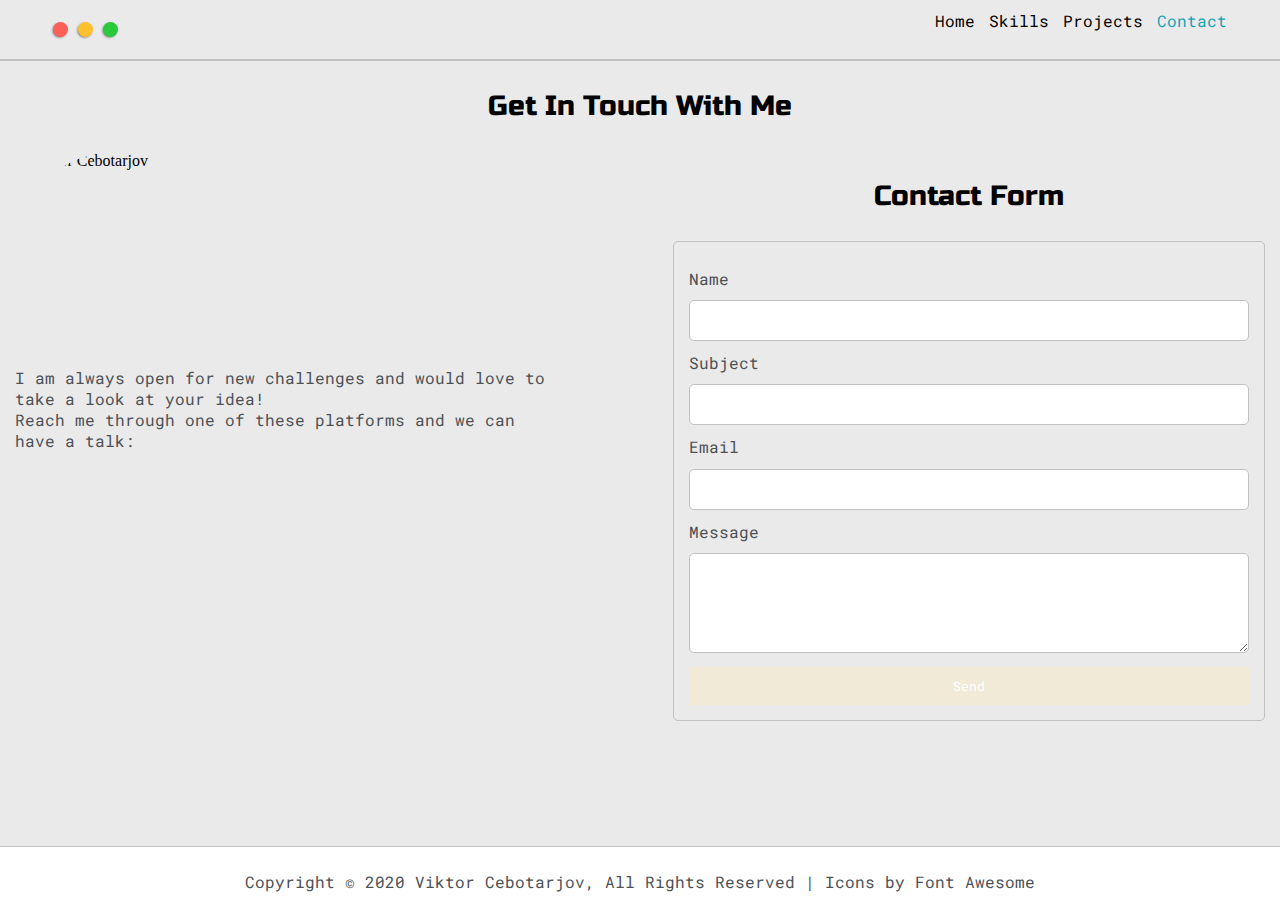
==== contact.html @ dcbc0ba2 "added pages, other improvements" ====
<!DOCTYPE html>
<html lang="en">

<head>
    <meta charset="UTF-8">
    <meta name="viewport" content="width=device-width, initial-scale=1.0">
    <meta name="description"
        content="Specializing in responsive designs, custom and dynamic web solutions with the help of HTML5, CSS3, JavaScript and WordPress!">
    <link href="https://fonts.googleapis.com/css2?family=Russo+One&display=swap" rel="stylesheet">
    <link href="https://fonts.googleapis.com/css2?family=Roboto+Mono:wght@500&family=Russo+One&display=swap"
        rel="stylesheet">
    <link rel="stylesheet" href="https://use.fontawesome.com/releases/v5.13.0/css/all.css"
        integrity="sha384-Bfad6CLCknfcloXFOyFnlgtENryhrpZCe29RTifKEixXQZ38WheV+i/6YWSzkz3V" crossorigin="anonymous">
    <link rel="stylesheet" href="assets/styles/style.css">
    <link id="theme-style" rel="stylesheet" href="">
    <script src="assets/scripts/main.js" defer></script>
    <title>Viktor | Responsive Web Solutions </title>
</head>

<body>

    <section class="section1">
        <!-- nav -->
       

            <div class="menu-btn">
                <div class="btn-line"></div>
                <div class="btn-line"></div>
                <div class="btn-line"></div>
            </div>

            <nav class="nav-wrapper menu">
                <a href="index.html" class="dots-wrapper menu-logo">
                    <div class="browser-dot" id="dot1"></div>
                    <div class="browser-dot" id="dot2"></div>
                    <div class="browser-dot" id="dot3"></div>
                </a>

                <!-- nav items -->
                <ul id="navigation" class="menu-nav">
                    <li class="nav-item">
                        <a href="index.html" class="nav-link">Home</a>
                    </li>
                    <li class="nav-item">
                        <a href="index.html#skills" class="nav-link">Skills</a>
                    </li>
                    <li class="nav-item">
                        <a href="projects.html" class="nav-link">Projects</a>
                    </li>
                    <li class="nav-item">
                        <a href="contact.html" class="nav-link current">Contact</a>
                    </li>
                    <div id="battery" class="fa mobile-hide"></div>
                </ul>
            </nav>

    </section>

    <main>
        <section class="section1">
            <div class="main-container">
                <h3 class="post-heading">
                    Get In Touch With Me</h3>
                <div class="contact-wrapper">
                    <div class="contact-text">
                        <img id="profile-pic" src="assets/images/viktor2.2.jpg" alt="Viktor Cebotarjov">
                        <p>I am always open for new challenges and would love to take a look at
                            your
                            idea!
                            <br>Reach me through one of these platforms and we can have a talk:</p>

                        <a href="mailto:viktor.ch11@gmail.com">
                            <i class="fas fa-envelope fa-2x"></i>
                        </a>
                        <a href="https://www.linkedin.com/in/viktors-%C4%8Debotarjovs-25a42816b/" target="_blank">
                            <i class="fab fa-linkedin fa-2x"></i>
                        </a>
                        <a href="https://github.com/ViktorsLV?tab=repositories" target="_blank">
                            <i class="fab fa-github fa-2x"></i>
                        </a>
                    </div>


                    <div class="main-container">
                        <h3 class="post-heading">Contact Form</h3>

                        <form id="contact-form">
                            <label>Name</label>
                            <input class="input-field" type="text" name="name">

                            <label>Subject</label>
                            <input type="text" class="input-field" name="subject">

                            <label>Email</label>
                            <input type="text" class="input-field" name="email">

                            <label>Message</label>
                            <textarea name="message" class="input-field"></textarea>

                            <input type="submit" value="Send" id="submit-btn">
                        </form>
                    </div>
                </div>
            </div>
        </section>

        <footer class="footer">
            <p>Copyright &copy; 2020 Viktor Cebotarjov, All Rights Reserved | Icons by Font Awesome</p>
        </footer>

    </main>
</body>

</html>
---- assets/styles/style.css ----
/* variables */
/* for switching themes */
:root {
    --main-color: #eaeaea;
    --secondary-color: #fff;

    --border-color: #c1c1c1;

    --main-text: #000;
    --secondary-text: #4b5156;

    --theme-border: #24292e;
    --preview-bg: rgb(251, 249, 243, 0.8);
    --preview-shadow: #f0ead6;

    --nav-active: #17a2b8;
    --btn-color: #f0ead6;
    --btn-hover: #d6d1be;

    --highlight: #17a2b8;
}

html, body {
    padding: 0;
    margin: 0;
    scroll-behavior: smooth;
}

body * {
    transition: 0.3s;
}

* {
    box-sizing: border-box;
}

h1, h2, h3 ,h4,h5, h6, strong {
    color: var(--main-text);
    font-family: 'Russo One', sans-serif;
    font-weight: 500;
}

h1 {font-size: 56px;}
h2 {font-size: 36px;}
h3 {font-size: 28px;}
h4 {font-size: 24px;}
h5 {font-size: 20px;}
h6 {font-size: 16px;}

a {
    text-decoration: none;
    color: #17a2b8;
    font-family: 'Roboto Mono', monospace;
}

ul {
    list-style: none;
}

p, li, span, label, input, textarea {
    color: var(--secondary-text);
    font-family: 'Roboto Mono', monospace;
}

/* BUTTON STYLING */
.btn {
    background-color: var(--btn-color);
    padding: 1%;
    width: 130px;
    text-align: center;
    color: var(--secondary-text);
}
.btn:hover {
    background-color: var(--btn-hover);
    transition: 0.5s;
}

/* SECTIONS */
.section1 {
    background-color: var(--main-color);
    border-bottom: 1px solid var(--border-color);
    width: 100%;
    overflow: hidden;
}

.section2 {
    background-color: var(--secondary-color);
    border-bottom: 1px solid var(--border-color);
    overflow: auto;
}

.main-container {
    width: 1250px;
    margin: 0 auto;
}

.intro-wrapper {
    background-color: var(--secondary-color);
    border: 1px solid var(--border-color);
    border-radius: 5px 5px 0 0;

    -webkit-box-shadow: -1px 1px 3px -1px rgba(0, 0, 0, 0.75);
    -moz-box-shadow: -1px 1px 3px -1px rgba(0, 0, 0, 0.75);
    box-shadow: -1px 1px 3px -1px rgba(0, 0, 0, 0.75);
    
    display: grid;
    grid-template-columns: repeat(5, 1fr);
    grid-template-areas: 
    "nav nav nav nav nav"
    "top top top top top"
    "left left right right right";
}

/* NAVIGATION */
.nav-wrapper {
    grid-area: nav;
    border-bottom: 1px solid var(--border-color);
    display: flex;
    justify-content: space-between;
    align-items: center;
    border-radius: 5px 5px 0 0;
    background-color: var(--main-color);
}
#battery {
    color: rgb(0, 113, 0);
}

.menu {
    padding: 0 3%;
}

#navigation a{
    color: var(--main-text);
}

#navigation {
    margin: 0;
    padding: 10px;
}

#navigation li {
    display: inline-block;
    margin: 0 5px;
}

#navigation li a:hover {
    color: var(--nav-active);
}

#navigation .current {
    color: var(--nav-active);
}

.dots-wrapper {
    display: flex;
    padding: 10px;
}

.browser-dot {
    background-color: #000;
    height: 15px;
    width: 15px;
    border-radius: 50%;
    margin: 5px;

    -webkit-box-shadow: -1px 1px 3px -1px rgba(0, 0, 0, 0.75);
    -moz-box-shadow: -1px 1px 3px -1px rgba(0, 0, 0, 0.75);
    box-shadow: -1px 1px 3px -1px rgba(0, 0, 0, 0.75);
}

#dot1 {
    background-color: #FC6058;
}
#dot2 {
    background-color: #FEC02F;
}
#dot3 {
    background-color: #2ACA3E;
}

/* TOP COLUMN - GREETING */
.top-column {
    grid-area: top;
}

.greeting-wrapper {
    display: grid;
    text-align: center;
    align-content: center;
    min-height: 10em;
}
.greeting-wrapper h1 {
    border-right: 4px solid var(--border-color);
    animation: typing 2.1s steps(14) 1s 1 normal both, cursor 1s steps(14) infinite;
    overflow: hidden;
    white-space: nowrap;
    width: 14ch;
    margin: 0 auto;
}

@keyframes typing {
    0% {
        width: 0ch;
    }
    100% {
        width: 14ch;
    }
}

@keyframes cursor {
    from, to {
        border-color: transparent
    }
    90% {
        border-color: var(--border-color);
    }
}
/* LEFT SIDE */
.left-column {
    grid-area: left;
    padding: 50px 0;
    margin: 0 auto;
}

#profile-pic {
    display: block;
    margin: 0 auto;
    height: 200px;
    width: 200px;
    object-fit: cover;
    border: 1px solid transparent;
    border-radius: 150px;
}

#theme-options-wrapper {
    display: flex;
    justify-content: center;
}
#theme-options-wrapper div {
    padding-right: 20%;
}

.theme-dot {
    height: 30px;
    width: 30px;
    cursor: pointer;
    margin: 5px;
}

#settings-note {
    font-size: 12px;
    font-style: italic;
    text-align: center;
}

.left-column h5 {
    text-align: center;
    line-height: 0px;
    margin-bottom: 5%;
}

/* RIGHT SIDE */
.right-column {
    grid-area: right;
    display: flex;
    flex-direction: column;
    align-content: center;
    text-align: left;
    padding: 50px 0;
}
.work-boxes {
    grid-area: right;
    display: flex;
    flex-direction: column;
    align-content: center;
    text-align: left;
}

.hero-links {
    display: flex;
    flex-direction: row;
}
.hero-links a {
    margin-right: 5%;
}


/* ABOUT SECTION */
.about-wrapper {
    display: grid;
    grid-template-columns: repeat(auto-fit, minmax(320px, 1fr));
    padding: 20px 0;
    gap: 100px;
}

#skill {
    display: flex;
    flex-direction: column;
    text-align: center;
    background-color: var(--preview-shadow);
    margin: 3% 0;
}
#skill h5 {
    margin: 2% 0;
}

.skills-description {
    display: flex;
    flex-direction: row;
    text-align: left;
    padding: 0 5%;
}

.skills-description img {
    margin-right: 5%;
}
.highlight {
    font-weight: 600;
    color: var(--highlight);
}

.about-facts {
    align-content: center;
    text-align: left;
}
.about-facts ul li {
    padding-bottom: 1%;
}

/* POSTS */
.post-heading {
    text-align: center;
}

.post-wrapper {
    display: grid;
    grid-template-columns: repeat(auto-fit, 320px);
    gap: 40px;
    justify-content: center;
    padding-bottom: 50px;
}

.post a img:hover {
    transform: scale(1.2);
    transition: 0.5s;
}

.thumbnail {
    width: 100%;
    height: 260px;
    display: block;
    object-fit: cover;
}

.post-preview {
    background-color: #fff;
    padding: 15px;
}

.post-title {
    color: #000;
    margin: 0;
}

.post-intro {
    color: #4b5156;
    font-size: 14px;
}

.highlight-2 {
    color: var(--highlight);
    font-weight: 600;
}
/* CONTACT FORM */
#contact-form {
    display: block;
    width: 100%;
    margin: 0 auto;
    border: 1px solid var(--border-color);
    padding: 15px;
    border-radius: 5px;
    background-color: var(--main-color);
}

.input-field {
    width: 100%;
    padding: 10px 0;
    background-color: var(--secondary-color);
    border-radius: 5px;
    border: 1px solid var(--border-color);
    font-size: 14px;
}

#submit-btn {
    margin-top: 10px;
    width: 100%;
    padding: 10px 0;
    color: #fff;
    background-color: var(--btn-color);
    border: none;
}

#contact-form label {
    line-height: 2.7rem;
}

#contact-form textarea {
    min-height: 100px;
    font-size: 14px;
}

/* CONTACT PAGE */
.contact-wrapper {
    display: flex;
    margin-bottom: 10%;
}

.contact-text #profile-pic {
    margin: 0;
}
.contact-text {
    width: 90%;
    margin-right: 10%;
}

/* FOOTER */
.footer {
    text-align: center;
    height: 60px;
    padding: 0.5rem;
    color: var(--main-color);
    background-color: var(--secondary-color);
}

main {
    min-height: calc(100vh - 60px);
}

/* ICONS */
.icons {
    display: flex;
    flex-direction: column;
    margin-top: 5rem;
    top: 35%;
    right: 0%;
    position: fixed;
}

.icons a {
    padding: 0.5rem 0 0 1rem;
    margin-top: 0.5vw;
    color: var(--main-text);
    background: var(--btn-color);
    text-align: left;
    width: 150px;
    height: 45px;
    border-radius: 100px 0 0 100px;
    transform: translate(100px, 0px);
    transition: all 0.2s ease-out;
}

.icons a:hover {
    transform: translate(0px, 0px);
}

.icons a i {
    padding-right: 1vw;
    justify-content: center;
    font-size: 2rem;
}

.icons a span {
    font-size: 1rem;
    text-align: right;
    font-weight: 900;
}

.icons a:hover {
    color: var(--secondary-text);
    transition: all 0.5s ease-out;
}
.icons a i:hover {
    color: var(--secondary-text);
    transition: all 0.5s ease-out;
}
/* Media queries */
@media  screen and (max-width: 1200px) {
    
}

@media  screen and (max-width: 768px) {

    .mobile-hide {
        display: none;
    }

    /* HAMBURGER STYLING and NAVIGATION*/
    .menu {
        display: flex;
        flex-direction: column;
        height: 100vh;
        position: fixed;
        top: 0%;
        width: 100%;
        visibility: hidden;
        background: none;
    }
    .menu.show {
        visibility: visible;
    }
    ul.menu-nav.show, a.menu-logo.show {
        transform: translate3d(0, 0, 0);
    }
    .menu a.menu-logo {
        display: block;
        height: 31vh;
        width: 100%;
        background: inherit;
        align-items: center;
        justify-content: center;
        text-align: center;
        padding-top: 15vh;
        background: var(--main-color);
    }
    .logo {
        margin: 5vw auto 0 auto;
        width: 70px;
    }
    .menu-btn {
        position: fixed;
        z-index: 100;
        right: 35px;
        top: 35px;
        cursor: pointer;
        transition: all 0.5s ease-out;
    }
    .btn-line {
        width: 28px;
        height: 3px;
        background: var(--theme-border);
        margin-bottom: 5px;
        transition: all 0.5s ease-out;
    }
    /* Styling nav items individual */
    .menu .nav-link {
        display: inline-block;
        position: relative;
        font-size: 4rem;
        padding: 1rem 0;
        font-weight: 400;
        text-decoration: none;
        transition: all 0.5s ease-out;
    }
    .nav-item:nth-child(1) {
        transition-delay: 0.1s;
    }
    .nav-item:nth-child(2) {
        transition-delay: 0.2s;
    }
    .nav-item:nth-child(3) {
        transition-delay: 0.3s;
    }
    .nav-item:nth-child(4) {
        transition-delay: 0.4s;
    }
    .nav-item:nth-child(5) {
        transition-delay: 0.5s;
    }
    /* CLOSING STATE HAMBURGER*/
    .menu-btn.close {
        transform: rotate(180deg);
    }
    .menu-btn.close .btn-line:nth-child(1) {
        transform: rotate(45deg) translate(5px, 5px);
    }
    .menu-btn.close .btn-line:nth-child(2) {
        opacity: 0;
    }
    .menu-btn.close .btn-line:nth-child(3) {
        transform: rotate(-45deg) translate(6.5px, -6.5px);
    }
    /* Styling nav items together */
    .menu-nav {
        position: absolute;
        margin: 0;
        padding: 0;
        display: flex;
        align-items: center;
        justify-content: center;
        text-align: center;
        flex-flow: column wrap;
        width: 100%;
        height: 100vh;
        overflow: hidden;
        background: var(--main-color);
        list-style: none;
        transform: translate3d(0, -100%, 0);
        /* puts it 100% over screen */
        transition: all 0.5s ease-out;
    }
    .menu-nav.show {
        transform: translate3d(0, 0, 0);
    }
    .nav-item {
        transform: translate3d(600px, 0, 0);
        transition: all 0.5s ease-out;
    }
    .nav-item.show {
        transform: translate3d(0, 0, 0);
    }
    .intro-wrapper {        
        grid-template-columns: 1fr;
        grid-template-areas: 
        "nav"
        "top"
        "left"
        "right";
    }

    .right-column {
        justify-content: center;
    }
}
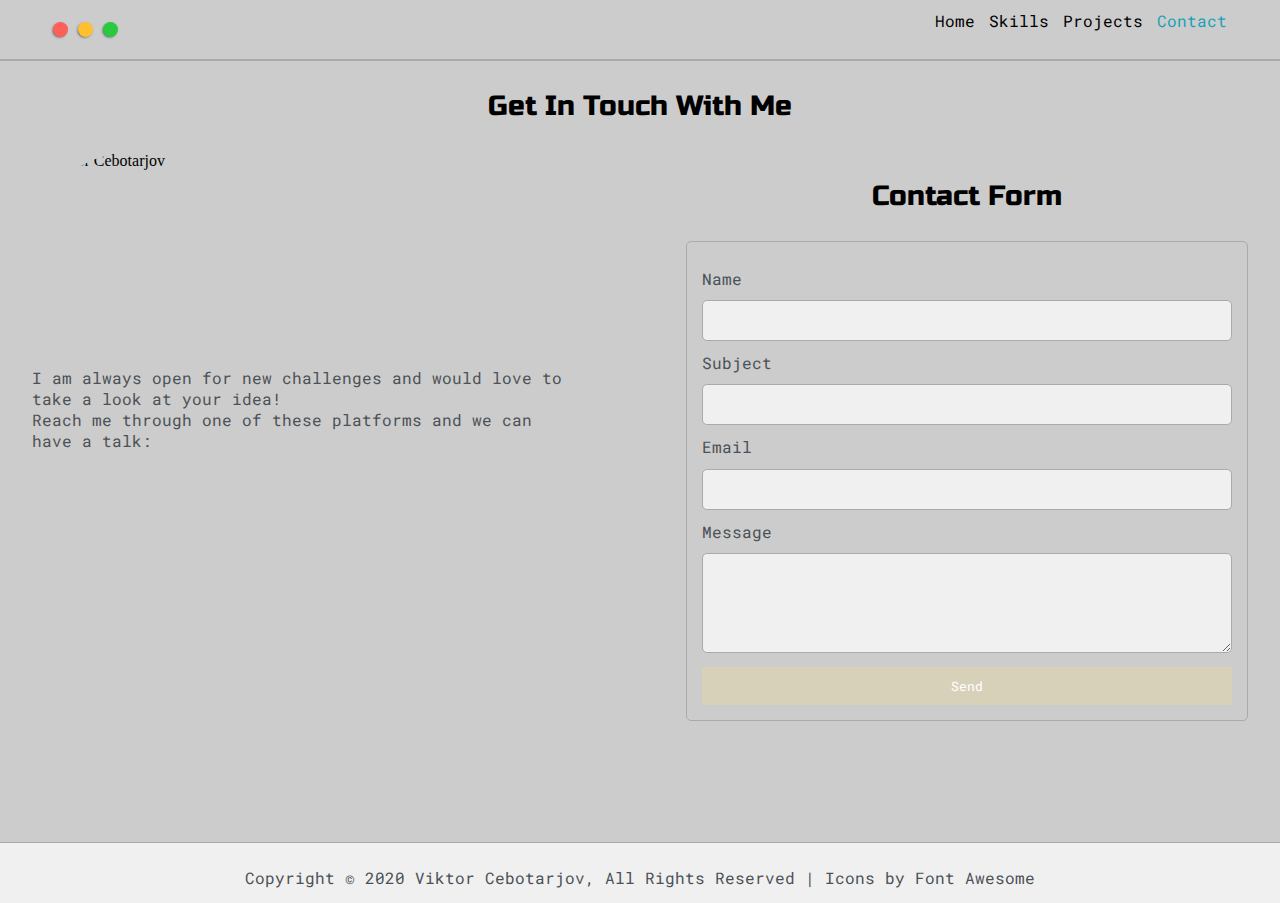
==== commit d17db32d: "Form validation, back-end (firebase)" ====
--- a/contact.html
+++ b/contact.html
@@ -13,7 +13,11 @@
         integrity="sha384-Bfad6CLCknfcloXFOyFnlgtENryhrpZCe29RTifKEixXQZ38WheV+i/6YWSzkz3V" crossorigin="anonymous">
     <link rel="stylesheet" href="assets/styles/style.css">
     <link id="theme-style" rel="stylesheet" href="">
+    <script src="https://www.gstatic.com/firebasejs/7.18.0/firebase-app.js" defer></script>
+    <script src="https://www.gstatic.com/firebasejs/7.18.0/firebase-analytics.js" defer></script>
+    <script src="https://www.gstatic.com/firebasejs/7.18.0/firebase-database.js" defer></script>
     <script src="assets/scripts/main.js" defer></script>
+    <script src="assets/scripts/contact.js" defer></script>
     <title>Viktor | Responsive Web Solutions </title>
 </head>
 
@@ -21,38 +25,38 @@
 
     <section class="section1">
         <!-- nav -->
-       
 
-            <div class="menu-btn">
-                <div class="btn-line"></div>
-                <div class="btn-line"></div>
-                <div class="btn-line"></div>
-            </div>
 
-            <nav class="nav-wrapper menu">
-                <a href="index.html" class="dots-wrapper menu-logo">
-                    <div class="browser-dot" id="dot1"></div>
-                    <div class="browser-dot" id="dot2"></div>
-                    <div class="browser-dot" id="dot3"></div>
-                </a>
+        <div class="menu-btn">
+            <div class="btn-line"></div>
+            <div class="btn-line"></div>
+            <div class="btn-line"></div>
+        </div>
 
-                <!-- nav items -->
-                <ul id="navigation" class="menu-nav">
-                    <li class="nav-item">
-                        <a href="index.html" class="nav-link">Home</a>
-                    </li>
-                    <li class="nav-item">
-                        <a href="index.html#skills" class="nav-link">Skills</a>
-                    </li>
-                    <li class="nav-item">
-                        <a href="projects.html" class="nav-link">Projects</a>
-                    </li>
-                    <li class="nav-item">
-                        <a href="contact.html" class="nav-link current">Contact</a>
-                    </li>
-                    <div id="battery" class="fa mobile-hide"></div>
-                </ul>
-            </nav>
+        <nav class="nav-wrapper menu">
+            <a href="index.html" class="dots-wrapper menu-logo mobile-hide">
+                <div class="browser-dot mobile-hide" id="dot1"></div>
+                <div class="browser-dot mobile-hide" id="dot2"></div>
+                <div class="browser-dot mobile-hide" id="dot3"></div>
+            </a>
+
+            <!-- nav items -->
+            <ul id="navigation" class="menu-nav">
+                <li class="nav-item">
+                    <a href="index.html" class="nav-link">Home</a>
+                </li>
+                <li class="nav-item">
+                    <a href="index.html#skills" class="nav-link">Skills</a>
+                </li>
+                <li class="nav-item">
+                    <a href="projects.html" class="nav-link">Projects</a>
+                </li>
+                <li class="nav-item">
+                    <a href="contact.html" class="nav-link current">Contact</a>
+                </li>
+                <div id="battery" class="fa mobile-hide"></div>
+            </ul>
+        </nav>
 
     </section>
 
@@ -84,18 +88,20 @@
                     <div class="main-container">
                         <h3 class="post-heading">Contact Form</h3>
 
+                        <div class="alert">Your message has been sent!</div>
+
                         <form id="contact-form">
                             <label>Name</label>
-                            <input class="input-field" type="text" name="name">
+                            <input class="input-field" type="text" name="name" id="name" required>
 
                             <label>Subject</label>
-                            <input type="text" class="input-field" name="subject">
+                            <input type="text" class="input-field" name="subject" id="subject" required>
 
                             <label>Email</label>
-                            <input type="text" class="input-field" name="email">
+                            <input type="email" class="input-field" name="email" id="email" required>
 
                             <label>Message</label>
-                            <textarea name="message" class="input-field"></textarea>
+                            <textarea name="message" class="input-field" id="message" required></textarea>
 
                             <input type="submit" value="Send" id="submit-btn">
                         </form>
--- a/assets/styles/style.css
+++ b/assets/styles/style.css
@@ -1,21 +1,21 @@
 /* variables */
 /* for switching themes */
 :root {
-    --main-color: #eaeaea;
-    --secondary-color: #fff;
-
-    --border-color: #c1c1c1;
+    --main-color: #cccccc;
+    --secondary-color: rgb(240, 240, 240);
+
+    --border-color: #abaaaa;
 
     --main-text: #000;
     --secondary-text: #4b5156;
 
     --theme-border: #24292e;
     --preview-bg: rgb(251, 249, 243, 0.8);
-    --preview-shadow: #f0ead6;
+    --preview-shadow: #d8d1ba;
 
     --nav-active: #17a2b8;
-    --btn-color: #f0ead6;
-    --btn-hover: #d6d1be;
+    --btn-color: #d8d1ba;
+    --btn-hover: #f0ead6;
 
     --highlight: #17a2b8;
 }
@@ -90,7 +90,7 @@
 }
 
 .main-container {
-    width: 1250px;
+    width: 95%;
     margin: 0 auto;
 }
 
@@ -371,7 +371,14 @@
     color: var(--highlight);
     font-weight: 600;
 }
-/* CONTACT FORM */
+/* CONTACT PAGE */
+.contact-text a{
+    color: var(--nav-active);
+}
+.contact-text a:hover{
+    color: var(--btn-hover);
+}
+
 #contact-form {
     display: block;
     width: 100%;
@@ -400,6 +407,11 @@
     border: none;
 }
 
+#submit-btn:hover {
+    background-color: var(--btn-hover);
+    cursor: pointer;
+} 
+
 #contact-form label {
     line-height: 2.7rem;
 }
@@ -407,6 +419,16 @@
 #contact-form textarea {
     min-height: 100px;
     font-size: 14px;
+}
+
+.alert {
+    text-align: center;
+    padding: 1%;
+    background: #569b56;
+    color: var(--main-text);
+    margin-bottom: 10px;
+    font-family: inherit;
+    display: none;
 }
 
 /* CONTACT PAGE */
@@ -483,15 +505,66 @@
     color: var(--secondary-text);
     transition: all 0.5s ease-out;
 }
+
+/* INDIVIDUAL PROJECTS */
+.code-link {
+    display: flex;
+    flex-direction: column;
+    width: fit-content;
+}
+.code-link a {
+    margin-bottom: 1%;
+    transition: 0s;
+}
+.code-link a:hover {
+    color: var(--btn-hover);
+}
+
+.individual-project {
+    width: 80%;
+}
+
+.svale {
+    margin-top: -6%;
+}
+
+.circle-wrapper {
+    width: 40%;
+}
+
+.circle {
+    background-color: var(--preview-shadow);
+    display: inline-block;
+    padding: 0.3% 2%;
+    border: 1px solid transparent;
+    border-radius: 30px;
+    margin-bottom: 1%;
+}
+
+.btn-project {
+    margin: 3% 0;
+    text-align: center;
+}
+
+.pc-hide {
+    display: none;
+}
+
 /* Media queries */
 @media  screen and (max-width: 1200px) {
-    
+    .pc-hide {
+        display: none;
+    }
 }
 
 @media  screen and (max-width: 768px) {
 
     .mobile-hide {
         display: none;
+    }
+
+    .pc-hide {
+        display: block;
     }
 
     /* HAMBURGER STYLING and NAVIGATION*/
@@ -545,7 +618,7 @@
     .menu .nav-link {
         display: inline-block;
         position: relative;
-        font-size: 4rem;
+        font-size: 3rem;
         padding: 1rem 0;
         font-weight: 400;
         text-decoration: none;
@@ -616,8 +689,65 @@
         "left"
         "right";
     }
-
+    .mobile-links-home {
+        display: flex;
+        padding-top: 5%;
+        flex-direction: row;
+        width: 50%;
+        justify-content: space-between;
+        margin: 0 auto;
+    }
+    h1 {
+        font-size: 30px;
+    }
+    h2 {
+        font-size: 25px;
+    }
     .right-column {
         justify-content: center;
+        width: 90%;
+        margin: 0 auto;
+        text-align: center;
+    }
+    .left-column {
+        padding: 0px;
+    }
+    .hero-links {
+        margin: 0 auto;
+    }
+    .about-me, .about-facts {
+        width: 90%;
+        margin: 0 auto;
+        padding-right: 18px;
+    }
+    .about-wrapper {
+        grid-template-columns: repeat(auto-fit, minmax(380px, 1fr));
+        gap: 15px;
+    }
+    .post-heading {
+        margin-top: 25%;
+    }
+    .individual-project {
+        width: 90%;
+        margin: 0 auto;
+    }
+    .circle-wrapper {
+        width: 90%;
+    }
+    .img-container img {
+        width: 100%;
+    }
+    .btn-project {
+        margin: 5% 0 10% 0;
+    }
+    /* CONTACT */
+    .contact-wrapper {
+        flex-direction: column;
+    }
+    .contact-text {
+        margin: 0 auto;
+    }
+    footer {
+        font-size: 11px;
     }
 }